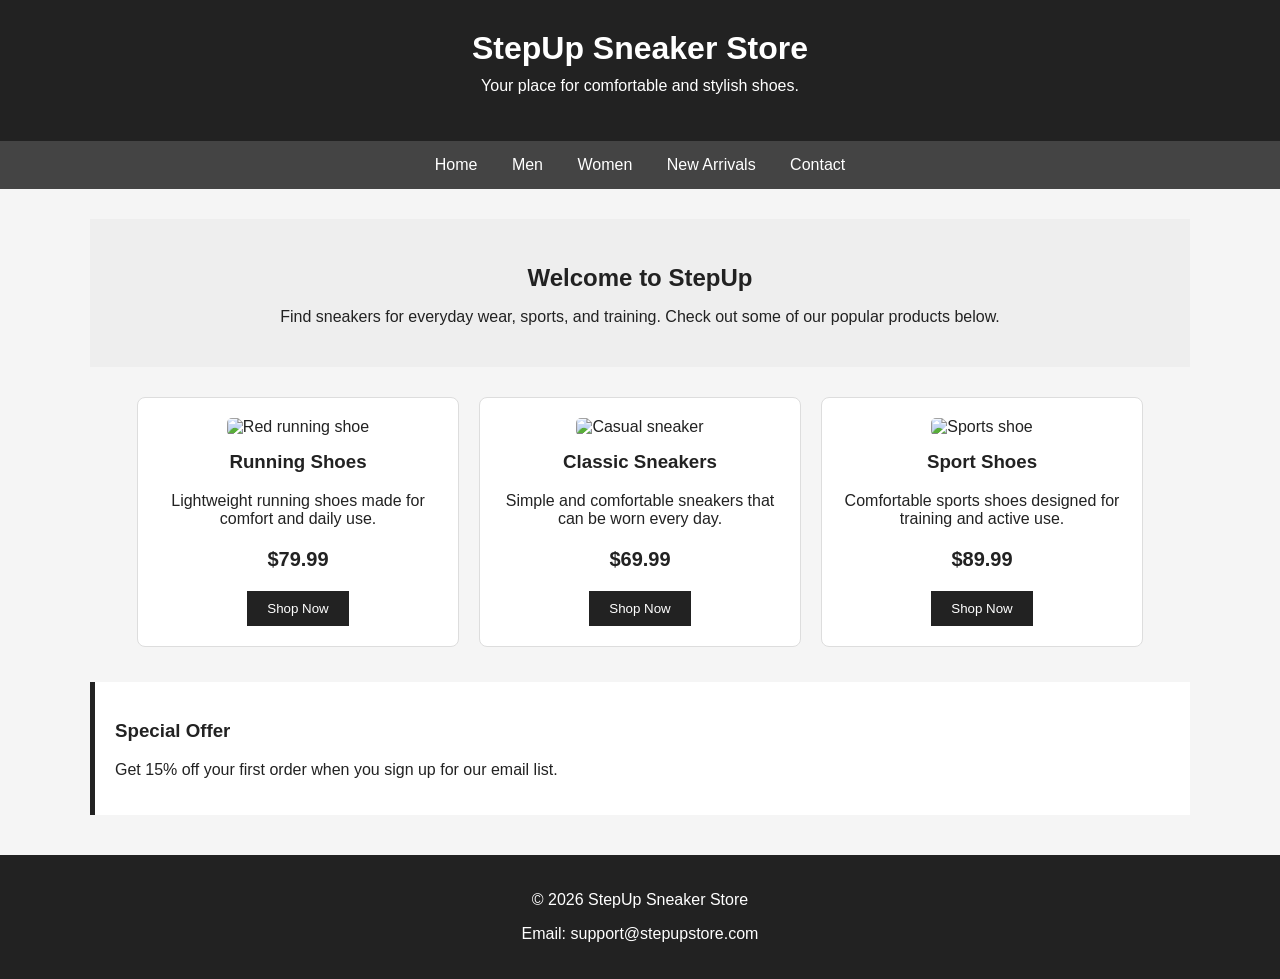
==== Storefront/index.html @ cc60cb30 "picture" ====
<!DOCTYPE html>
<html lang="en">
<head>
    <meta charset="UTF-8">
    <meta name="viewport" content="width=device-width, initial-scale=1.0">

    <title>StepUp Sneaker Store</title>

    <!-- External CSS -->
    <link rel="stylesheet" href="style.css">

    <!-- Internal CSS -->
    <style>
        .welcome {
            background-color: #eeeeee;
            padding: 25px;
            text-align: center;
            margin-bottom: 30px;
        }

        .welcome h2 {
            margin-bottom: 10px;
        }
    </style>
</head>

<body>

<!-- Header -->
<header>
    <h1>StepUp Sneaker Store</h1>
    <p>Your place for comfortable and stylish shoes.</p>
</header>

<!-- Navigation -->
<nav>
    <a href="#">Home</a>
    <a href="#">Men</a>
    <a href="#">Women</a>
    <a href="#">New Arrivals</a>
    <a href="#">Contact</a>
</nav>

<!-- Main Content -->
<main>

    <section class="welcome">
        <h2>Welcome to StepUp</h2>
        <p>
            Find sneakers for everyday wear, sports, and training.
            Check out some of our popular products below.
        </p>
    </section>

    <section class="products">

        <article class="product">
            <img src="https://images.unsplash.com/photo-1542291026-7eec264c27ff"
                 alt="Red running shoe">

            <h3>Running Shoes</h3>

            <p>
                Lightweight running shoes made for comfort and daily use.
            </p>

            <!-- Inline CSS -->
            <p style="font-weight: bold; font-size: 20px;">
                $79.99
            </p>

            <button>Shop Now</button>
        </article>


        <article class="product">
            <img src="https://images.unsplash.com/photo-1549298916-b41d501d3772"
                 alt="Casual sneaker">

            <h3>Classic Sneakers</h3>

            <p>
                Simple and comfortable sneakers that can be worn every day.
            </p>

            <p style="font-weight: bold; font-size: 20px;">
                $69.99
            </p>

            <button>Shop Now</button>
        </article>


        <article class="product">
            <img src="https://images.unsplash.com/photo-1608231387042-66d1773070a5"
                 alt="Sports shoe">

            <h3>Sport Shoes</h3>

            <p>
                Comfortable sports shoes designed for training and active use.
            </p>

            <p style="font-weight: bold; font-size: 20px;">
                $89.99
            </p>

            <button>Shop Now</button>
        </article>

    </section>


    <aside>
        <h3>Special Offer</h3>

        <p>
            Get 15% off your first order when you sign up for our email list.
        </p>
    </aside>

</main>


<!-- Footer -->
<footer>
    <p>&copy; 2026 StepUp Sneaker Store</p>
    <p>Email: support@stepupstore.com</p>
</footer>

</body>
</html>
---- Storefront/style.css ----
/* General page style */

body {
    margin: 0;
    font-family: Arial, sans-serif;
    background-color: #f5f5f5;
    color: #222222;
}


/* Header */

header {
    background-color: #222222;
    color: white;
    text-align: center;
    padding: 30px 20px;
}

header h1 {
    margin: 0;
}

header p {
    margin-top: 10px;
}


/* Navigation */

nav {
    background-color: #444444;
    text-align: center;
    padding: 15px;
}

nav a {
    color: white;
    text-decoration: none;
    margin: 0 15px;
}

nav a:hover {
    text-decoration: underline;
}


/* Main content */

main {
    width: 90%;
    max-width: 1100px;
    margin: 30px auto;
}


/* Product section */

.products {
    display: flex;
    gap: 20px;
    justify-content: center;
    flex-wrap: wrap;
}


/* Article */

.product {
    background-color: white;
    width: 280px;
    padding: 20px;
    border: 1px solid #dddddd;
    border-radius: 8px;
    text-align: center;
}

.product img {
    width: 100%;
    height: 200px;
    object-fit: cover;
    border-radius: 5px;
}

.product h3 {
    margin-top: 15px;
}


/* Buttons */

button {
    background-color: #222222;
    color: white;
    border: none;
    padding: 10px 20px;
    cursor: pointer;
}

button:hover {
    background-color: #555555;
}


/* Aside */

aside {
    background-color: white;
    border-left: 5px solid #222222;
    margin-top: 35px;
    padding: 20px;
}


/* Footer */

footer {
    background-color: #222222;
    color: white;
    text-align: center;
    padding: 20px;
    margin-top: 40px;
}


/* Mobile */

@media (max-width: 700px) {

    nav a {
        display: block;
        margin: 10px;
    }

    .products {
        flex-direction: column;
        align-items: center;
    }

    .product {
        width: 90%;
    }
}
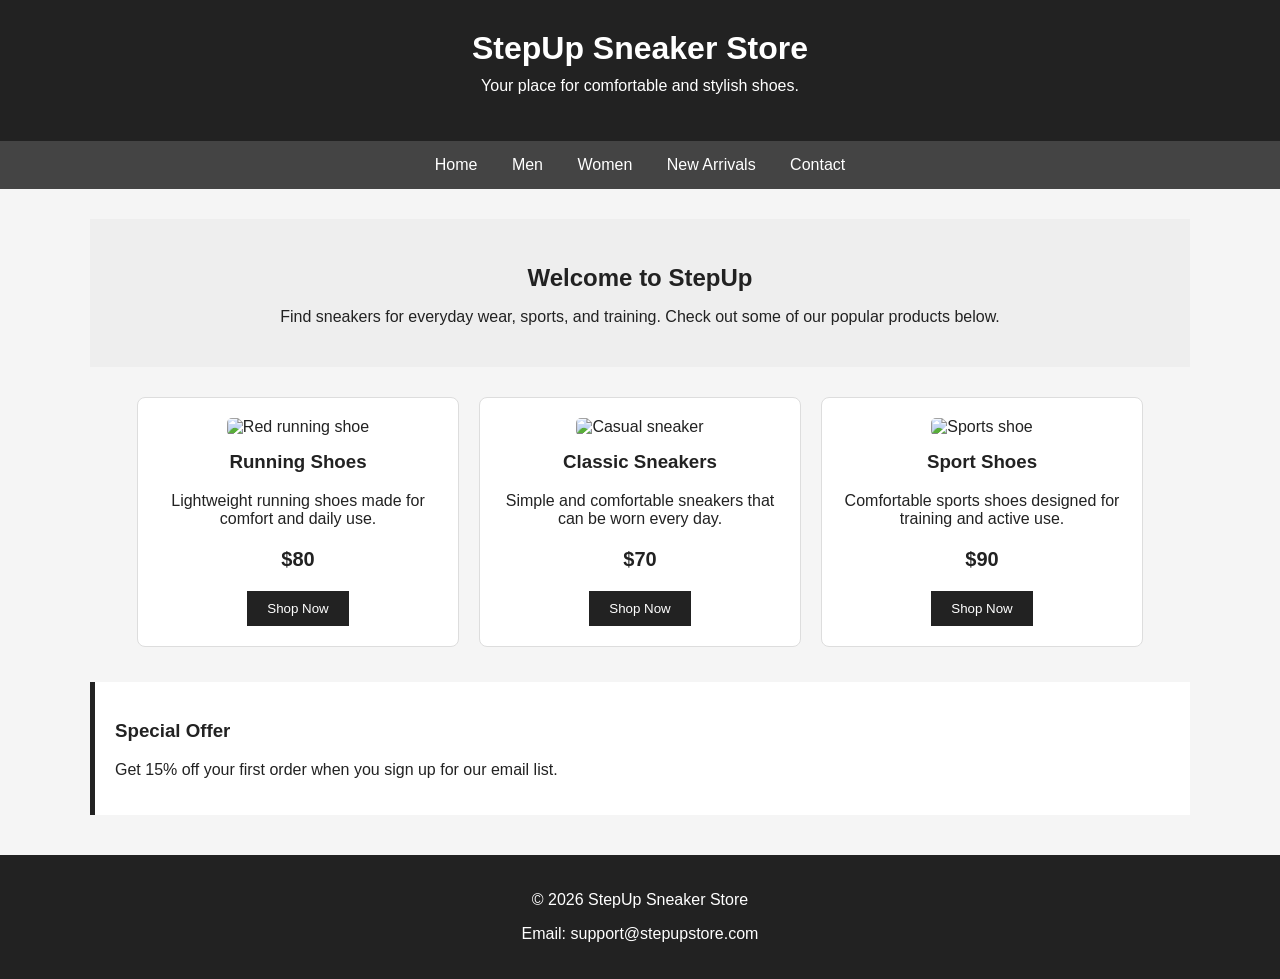
==== commit a110a0a2: "picture" ====
--- a/Storefront/index.html
+++ b/Storefront/index.html
@@ -6,10 +6,8 @@
 
     <title>StepUp Sneaker Store</title>
 
-    <!-- External CSS -->
     <link rel="stylesheet" href="style.css">
 
-    <!-- Internal CSS -->
     <style>
         .welcome {
             background-color: #eeeeee;
@@ -26,13 +24,11 @@
 
 <body>
 
-<!-- Header -->
 <header>
     <h1>StepUp Sneaker Store</h1>
     <p>Your place for comfortable and stylish shoes.</p>
 </header>
 
-<!-- Navigation -->
 <nav>
     <a href="#">Home</a>
     <a href="#">Men</a>
@@ -41,7 +37,6 @@
     <a href="#">Contact</a>
 </nav>
 
-<!-- Main Content -->
 <main>
 
     <section class="welcome">
@@ -64,14 +59,12 @@
                 Lightweight running shoes made for comfort and daily use.
             </p>
 
-            <!-- Inline CSS -->
             <p style="font-weight: bold; font-size: 20px;">
-                $79.99
+                $80
             </p>
 
             <button>Shop Now</button>
         </article>
-
 
         <article class="product">
             <img src="https://images.unsplash.com/photo-1549298916-b41d501d3772"
@@ -84,12 +77,11 @@
             </p>
 
             <p style="font-weight: bold; font-size: 20px;">
-                $69.99
+                $70
             </p>
 
             <button>Shop Now</button>
         </article>
-
 
         <article class="product">
             <img src="https://images.unsplash.com/photo-1608231387042-66d1773070a5"
@@ -102,7 +94,7 @@
             </p>
 
             <p style="font-weight: bold; font-size: 20px;">
-                $89.99
+                $90
             </p>
 
             <button>Shop Now</button>
@@ -110,10 +102,8 @@
 
     </section>
 
-
     <aside>
         <h3>Special Offer</h3>
-
         <p>
             Get 15% off your first order when you sign up for our email list.
         </p>
@@ -121,8 +111,6 @@
 
 </main>
 
-
-<!-- Footer -->
 <footer>
     <p>&copy; 2026 StepUp Sneaker Store</p>
     <p>Email: support@stepupstore.com</p>
--- a/Storefront/style.css
+++ b/Storefront/style.css
@@ -1,14 +1,9 @@
-/* General page style */
-
 body {
     margin: 0;
     font-family: Arial, sans-serif;
     background-color: #f5f5f5;
     color: #222222;
 }
-
-
-/* Header */
 
 header {
     background-color: #222222;
@@ -24,9 +19,6 @@
 header p {
     margin-top: 10px;
 }
-
-
-/* Navigation */
 
 nav {
     background-color: #444444;
@@ -44,17 +36,11 @@
     text-decoration: underline;
 }
 
-
-/* Main content */
-
 main {
     width: 90%;
     max-width: 1100px;
     margin: 30px auto;
 }
-
-
-/* Product section */
 
 .products {
     display: flex;
@@ -62,9 +48,6 @@
     justify-content: center;
     flex-wrap: wrap;
 }
-
-
-/* Article */
 
 .product {
     background-color: white;
@@ -86,9 +69,6 @@
     margin-top: 15px;
 }
 
-
-/* Buttons */
-
 button {
     background-color: #222222;
     color: white;
@@ -101,18 +81,12 @@
     background-color: #555555;
 }
 
-
-/* Aside */
-
 aside {
     background-color: white;
     border-left: 5px solid #222222;
     margin-top: 35px;
     padding: 20px;
 }
-
-
-/* Footer */
 
 footer {
     background-color: #222222;
@@ -122,11 +96,7 @@
     margin-top: 40px;
 }
 
-
-/* Mobile */
-
 @media (max-width: 700px) {
-
     nav a {
         display: block;
         margin: 10px;
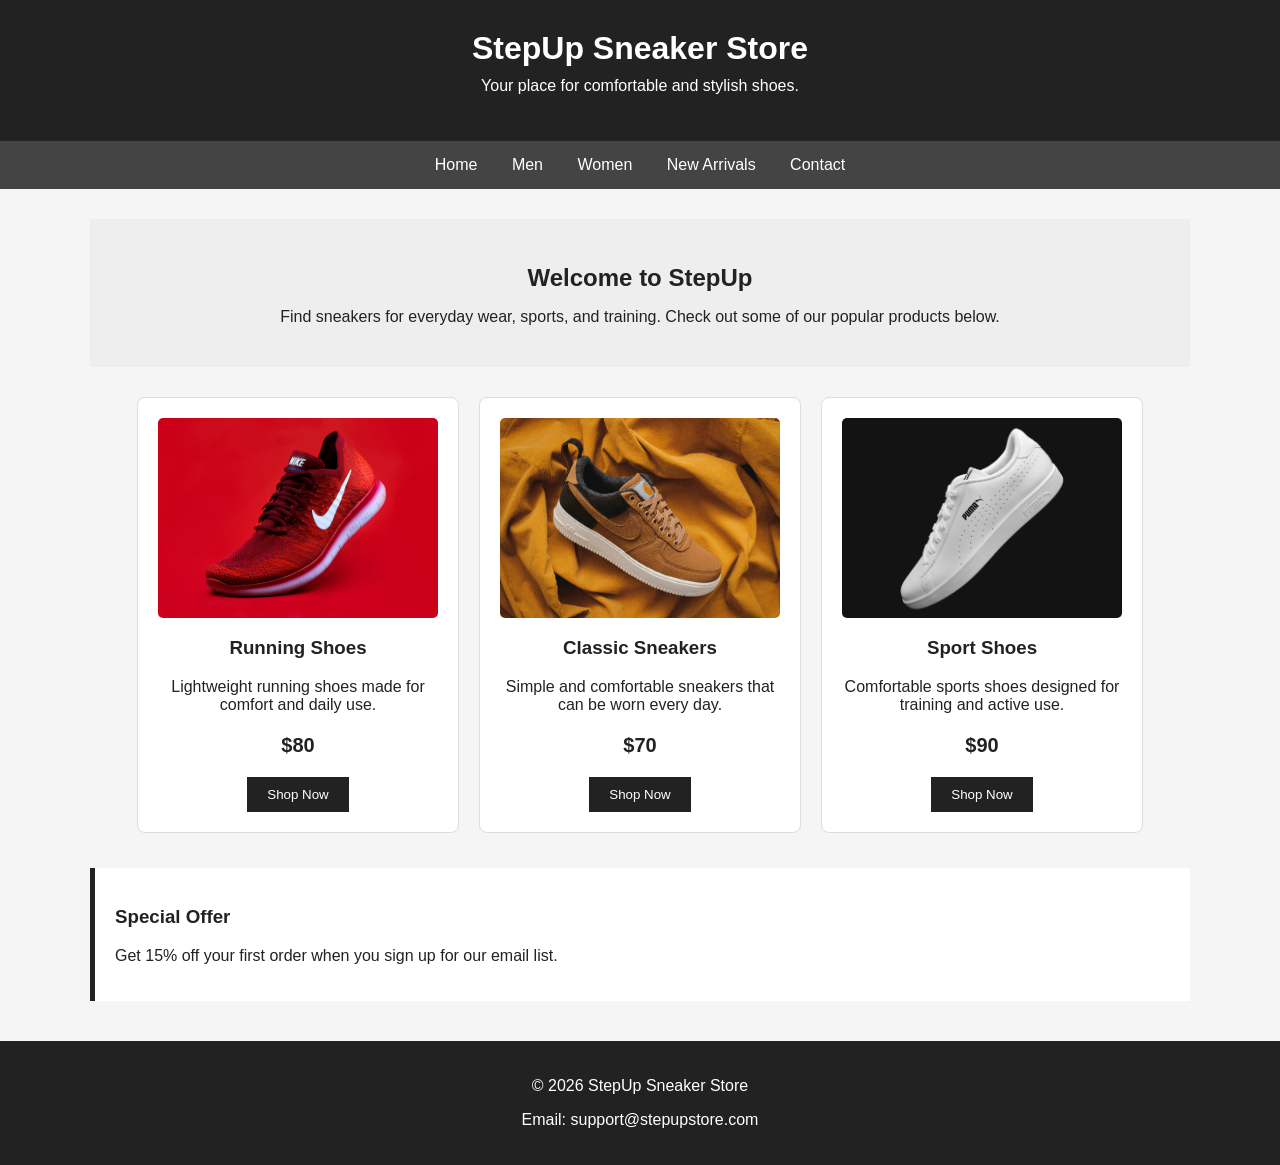
==== commit cef2e2b9: "created image tab" ====
--- a/Storefront/index.html
+++ b/Storefront/index.html
@@ -50,7 +50,7 @@
     <section class="products">
 
         <article class="product">
-            <img src="https://images.unsplash.com/photo-1542291026-7eec264c27ff"
+            <img src="images/running-shoes.jpeg"
                  alt="Red running shoe">
 
             <h3>Running Shoes</h3>
@@ -67,7 +67,7 @@
         </article>
 
         <article class="product">
-            <img src="https://images.unsplash.com/photo-1549298916-b41d501d3772"
+            <img src="images/classic-sneakers.jpeg"
                  alt="Casual sneaker">
 
             <h3>Classic Sneakers</h3>
@@ -84,7 +84,7 @@
         </article>
 
         <article class="product">
-            <img src="https://images.unsplash.com/photo-1608231387042-66d1773070a5"
+            <img src="images/sport-shoes.jpeg"
                  alt="Sports shoe">
 
             <h3>Sport Shoes</h3>
